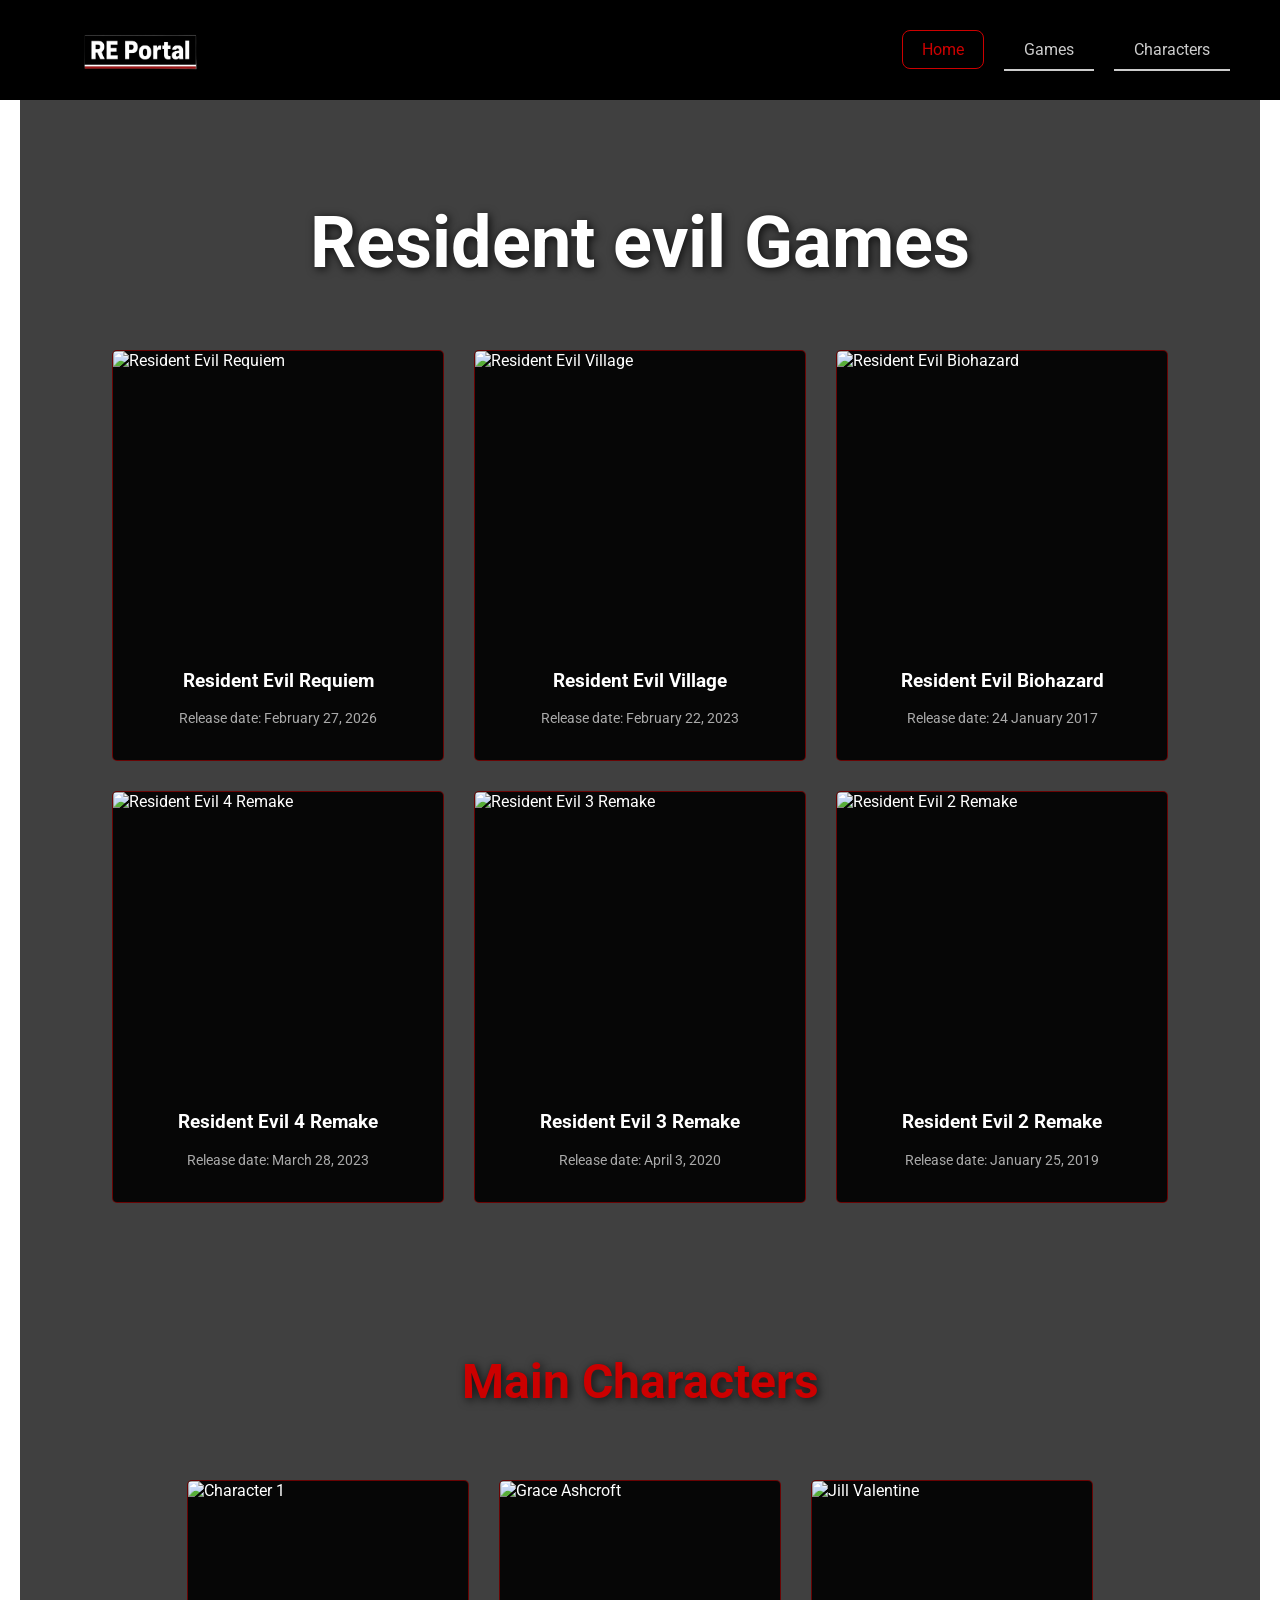
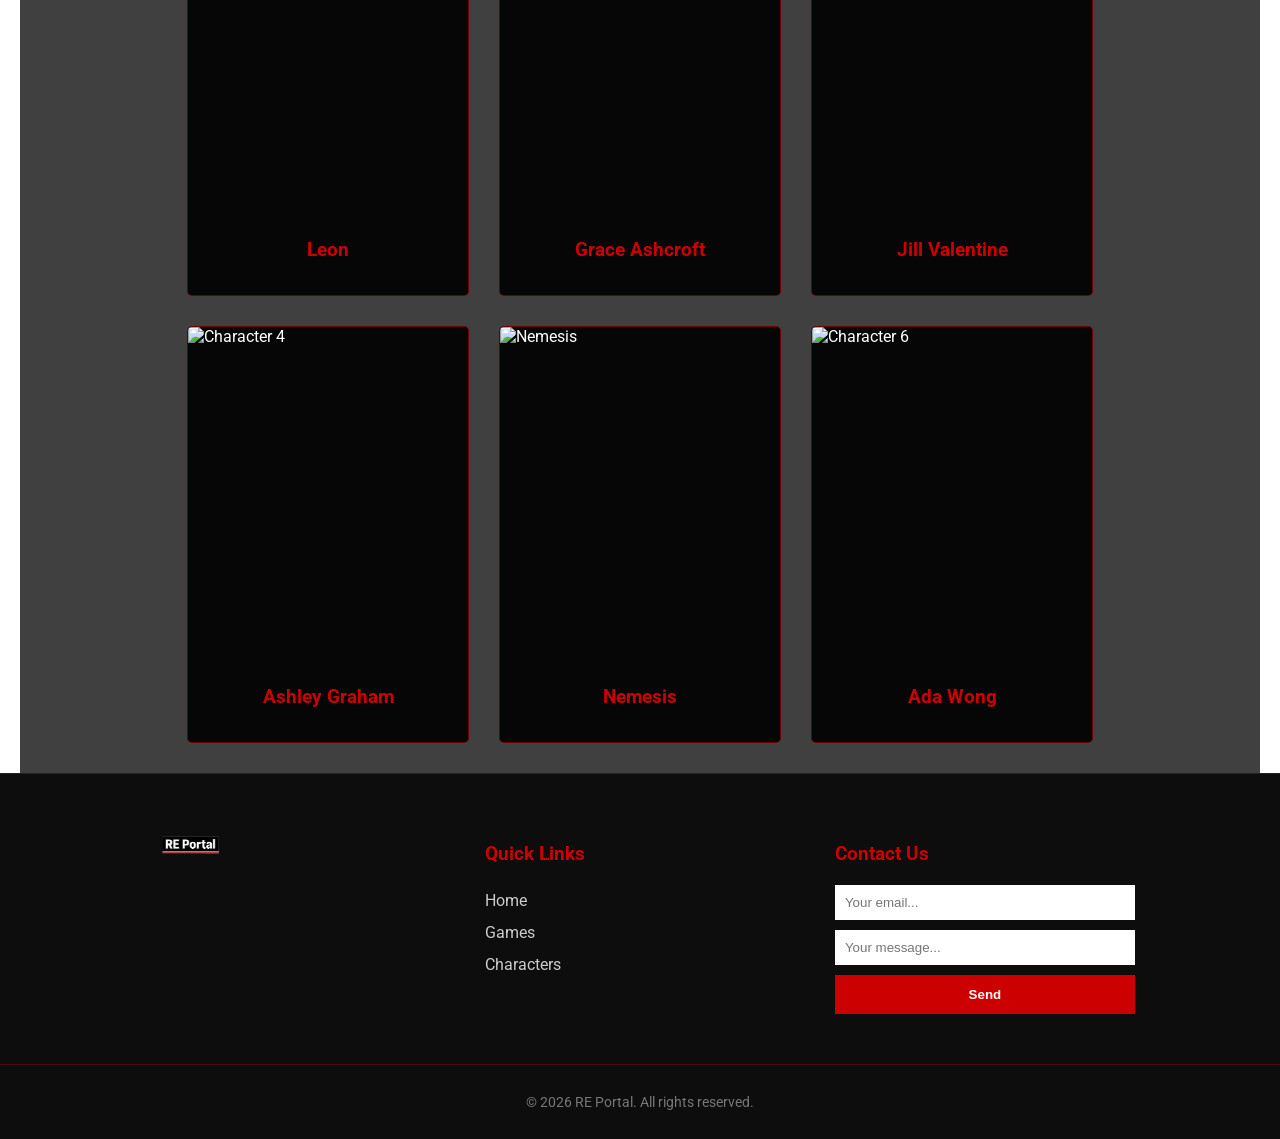
==== index.html @ fc37f70d "Add new game pages for Resident Evil titles and implement site structure - Created HTML pages for Re" ====
<!DOCTYPE html>
<html lang="en">
<head>
    <meta charset="UTF-8">
    <meta name="viewport" content="width=device-width, initial-scale=1.0">
    <title>Resident Evil Portal</title>
    <link rel="stylesheet" href="style.css">
    <link href="https://fonts.googleapis.com/css2?family=Oswald:wght@500;700&family=Roboto:wght@400;700&display=swap" rel="stylesheet">
</head>
<body>

    <header class="main-header">
        <div class="logo">
            <a href="index.html">
                <img src="logo.png" alt="RE Portal Logo" class="site-logo">
            </a>
        </div>
        <!-- Кнопка-гамбургер для мобільної версії -->
        <div class="burger-menu" id="burger">
            <span></span>
            <span></span>
            <span></span>
        </div>
        <nav class="main-nav" id="nav-links">
            <ul>
                <li><a href="index.html" class="active">Home</a></li>
                <li><a href="games.html" class="ghost-btn">Games</a></li>
                <li><a href="characters.html" class="ghost-btn">Characters</a></li>
            </ul>
        </nav>
    </header>

    <main>
        <section class="hero">
            <div class="hero-overlay"></div>
            <h2 class="hero-title">Resident evil Games</h2>
        </section>

        <section class="games-section">
            <a href="games/requiem.html" class="card-link">
                <div class="card">
                    <img src="https://static.wikia.nocookie.net/residentevil/images/e/ed/Resident-evil-requiem-updated-cover.jpg/revision/latest?cb=20251214043626" alt="Resident Evil Requiem" class="card-img">
                    <div class="card-info">
                        <h3>Resident Evil Requiem</h3>
                        <p>Release date: February 27, 2026</p>
                    </div>
                </div>
            </a>
            <a href="games/village.html" class="card-link">
                <div class="card">
                    <img src="https://static.wikia.nocookie.net/residentevil/images/7/7d/Resident_Evil_Village_NA_Cover_%281.1%29.png/revision/latest?cb=20210123062229" alt="Resident Evil Village" class="card-img">
                    <div class="card-info">
                        <h3>Resident Evil Village</h3>
                        <p>Release date: February 22, 2023</p>
                    </div>
                </div>
            </a>
            <a href="games/biohazard.html" class="card-link">
                <div class="card">
                    <img src="https://static.wikia.nocookie.net/residentevil/images/d/dc/Re7_xone_cover.jpg/revision/latest?cb=20190706052757" alt="Resident Evil Biohazard" class="card-img">
                    <div class="card-info">
                        <h3>Resident Evil Biohazard</h3>
                        <p>Release date: 24 January 2017</p>
                    </div>
                </div>
            </a>
            <a href="games/re4.html" class="card-link">
                <div class="card">
                    <img src="https://static.wikia.nocookie.net/residentevil/images/0/05/RE4R_PS5_EN_Cover.png/revision/latest?cb=20230623044637" alt="Resident Evil 4 Remake" class="card-img">
                    <div class="card-info">
                        <h3>Resident Evil 4 Remake</h3>
                        <p>Release date: March 28, 2023</p>
                    </div>
                </div>
            </a>
            <a href="games/re3.html" class="card-link">
                <div class="card">
                    <img src="https://static.wikia.nocookie.net/residentevil/images/9/9e/RE3_remake_EN_cover.png/revision/latest?cb=20230619105524" alt="Resident Evil 3 Remake" class="card-img">
                    <div class="card-info">
                        <h3>Resident Evil 3 Remake</h3>
                        <p>Release date: April 3, 2020</p>
                    </div>
                </div>
            </a>
            <a href="games/re2.html" class="card-link">
                <div class="card">
                    <img src="https://static.wikia.nocookie.net/residentevil/images/8/81/RE2_PS4_RPCover.png/revision/latest?cb=20200130045350" alt="Resident Evil 2 Remake" class="card-img">
                    <div class="card-info">
                        <h3>Resident Evil 2 Remake</h3>
                        <p>Release date: January 25, 2019</p>
                    </div>
                </div>
            </a>
        </section>

        <section class="characters-section">
            <h2 class="section-title">Main Characters</h2>
            <div class="characters-grid">
                <a href="characters/leon.html" class="character-link">
                    <div class="character-card">
                        <img src="https://preview.redd.it/leon-kennedy-icons-v0-vfng923jm2og1.jpg?width=1080&crop=smart&auto=webp&s=30443cda0ee180f663167e5a0bc67d72afa0929b" alt="Character 1" class="character-img">
                        <div class="character-info">
                            <h3>Leon</h3>
                            <p></p>
                        </div>
                    </div>
                </a>
                <a href="characters/grace.html" class="character-link">
                    <div class="character-card">
                        <img src="https://media.ixbt.site/fit-in/937x/https://ixbt.online/publications/2025/06/07/eUSx7ZD2Z0mvUvMMPRaNeu6Zoiwf7rGkjB0Bsxe0.jpg" alt="Grace Ashcroft" class="character-img">
                        <div class="character-info">
                            <h3>Grace Ashcroft</h3>
                            <p></p>
                        </div>
                    </div>
                </a>
                <a href="characters/jill.html" class="character-link">
                    <div class="character-card">
                        <img src="https://i.pinimg.com/736x/35/d9/d8/35d9d8e375a6e91ca429e1c0778d3bbc.jpg" alt="Jill Valentine" class="character-img">
                        <div class="character-info">
                            <h3>Jill Valentine</h3>
                            <p></p>
                        </div>
                    </div>
                </a>
                <a href="characters/ashley.html" class="character-link">
                    <div class="character-card">
                        <img src="https://i.pinimg.com/736x/fb/de/53/fbde53c0958bf9ae005719ea6a0b495a.jpg" alt="Character 4" class="character-img">
                        <div class="character-info">
                            <h3>Ashley Graham</h3>
                            <p></p>
                        </div>
                    </div>
                </a>
                <a href="characters/nemesis.html" class="character-link">
                    <div class="character-card">
                        <img src="https://www.evilresource.com/images/data/full/re3remake/nemesis.png" alt="Nemesis" class="character-img">
                        <div class="character-info">
                            <h3>Nemesis</h3>
                            <p></p>
                        </div>
                    </div>
                </a>
                <a href="characters/ada.html" class="character-link">
                    <div class="character-card">
                        <img src="https://i.pinimg.com/474x/70/cc/9d/70cc9dacf708a763aee5b8e417273c06.jpg" alt="Character 6" class="character-img">
                        <div class="character-info">
                            <h3>Ada Wong</h3>
                            <p></p>
                        </div>
                    </div>
                </a>
            </div>
        </section>
    </main>

    <footer class="main-footer">
        <div class="footer-col">
            <img src="logo.png" alt="RE Portal Logo" class="site-logo-footer">
            <p></p>
        </div>
        <div class="footer-col">
            <h3>Quick Links</h3>
            <ul>
                <li><a href="index.html">Home</a></li>
                <li><a href="games.html">Games</a></li>
                <li><a href="characters.html">Characters</a></li>
            </ul>
        </div>
        <div class="footer-col">
            <h3>Contact Us</h3>
            <form class="contact-form">
                <input type="text" class="email-input" placeholder="Your email...">
                <input type="text" class="message-input" placeholder="Your message...">
                <button type="submit" class="submit-btn">Send</button>
            </form>
        </div>
    </footer>
    <div class="copyright">
        <p>© 2026 RE Portal. All rights reserved.</p>
    </div>

    <script src="script.js"></script>
</body>
</html>
---- style.css ----
/* Базові налаштування */
body {
    background-image: url('https://static.wikia.nocookie.net/residentevil/images/6/6d/Loading_Screens_%28Requiem%29_-_20.png/revision/latest?cb=20260418062650');
    background-size: cover;
    background-position: center;
    background-attachment: fixed;
    background-repeat: no-repeat;
    color: #ffffff;
    font-family: 'Roboto', sans-serif;
    margin: 0;
    padding: 0;
    min-height: 100vh;
    display: flex;
    flex-direction: column;
}

html {
    height: 100%;
}

main {
    max-width: 100%;
    margin: 0 auto;
    background: rgba(0, 0, 0, 0.75);
    position: relative;
    flex: 1;
}

footer {
    margin-top: auto;
}

/* Шапка сайту */
.main-header {
    display: flex;
    justify-content: space-between;
    align-items: center;
    background-color: #000000;
    padding: 10px 50px;
    gap: 40px;
}

/* Налаштування для твого нового логотипа */
.site-logo {
    height: 80px; /* Висота логотипа в шапці */
    display: block;
    width: auto;
}

.site-logo-footer {
    height: 40px; /* Висота логотипа у підвалі */
    margin-bottom: 15px;
}

.main-nav ul {
    list-style: none;
    display: flex;
    gap: 20px;
    margin: 0;
    padding: 0;
}

.main-nav a {
    color: #ffffff;
    text-decoration: none;
    font-size: 16px;
    padding: 10px 20px;
    transition: all 0.5s ease;
    border-radius: 8px;
    display: inline-block;
}

.main-nav a:hover {
    transform: scale(1.08);
}

.main-nav .active {
    color: #cc0000;
    border: 1px solid #cc0000;
    border-radius: 8px;
    padding: 9px 19px;
}

.main-nav .ghost-btn {
    border: none;
    border-bottom: 2px solid #cccccc;
    color: #cccccc;
    border-radius: 0;
}

.main-nav .ghost-btn:hover {
    border-bottom-color: #cc0000;
    color: #cc0000;
    background-color: transparent;
}

/* Гамбургер меню прихований на ПК */
.burger-menu {
    display: none;
    flex-direction: column;
    gap: 5px;
    cursor: pointer;
}

.burger-menu span {
    width: 25px;
    height: 3px;
    background-color: #fff;
}

/* Головний банер */
.hero {
    position: relative;
    min-height: 400px;
    display: flex;
    flex-direction: column;
    justify-content: flex-start;
    align-items: center;
    padding-top: 100px;
    text-align: center;
}

.hero-overlay {
    display: none;
}

.hero-title {
    font-size: 72px;
    color: #ffffff;
    z-index: 2;
    text-shadow: 2px 2px 10px rgba(0,0,0,0.8);
    position: relative;
    margin: 0;
    padding: 0;
    margin-bottom: 20px;
}

/* Картки ігор */
.games-section {
    display: flex;
    justify-content: center;
    gap: 30px;
    padding: 30px 20px 80px 20px;
    background: transparent;
    margin: -280px auto 0 auto;
    min-height: auto;
    position: relative;
    z-index: 10;
    flex-wrap: wrap;
    max-width: 1200px;
    width: 100%;
}

.card {
    background-color: rgba(0, 0, 0, 0.9);
    width: 330px;
    border: 1px solid rgba(204, 0, 0, 0.5);
    transition: 0.3s;
    border-radius: 5px;
    overflow: hidden;
}

.card:hover {
    border-color: #cc0000;
    background-color: rgba(0, 0, 0, 0.95);
    box-shadow: 0 0 20px rgba(204, 0, 0, 0.5);
}

/* Посилання для карточек ігор */
.card-link {
    display: block;
    text-decoration: none;
    color: inherit;
    cursor: pointer;
}

/* Секція персонажів */
.characters-section {
    padding: 30px 20px;
}

.section-title {
    font-size: 48px;
    text-align: center;
    color: #cc0000;
    margin-bottom: 20px;
    text-shadow: 2px 2px 10px rgba(0,0,0,0.8);
}

.characters-grid {
    display: flex;
    justify-content: center;
    gap: 30px;
    flex-wrap: wrap;
    max-width: 1200px;
    margin: 70px auto 0 auto;
    position: relative;
    z-index: 10;
}

.character-card {
    background-color: rgba(0, 0, 0, 0.9);
    width: 280px;
    border: 1px solid rgba(204, 0, 0, 0.5);
    transition: 0.3s;
    border-radius: 5px;
    overflow: hidden;
}

.character-card:hover {
    border-color: #cc0000;
    background-color: rgba(0, 0, 0, 0.95);
    box-shadow: 0 0 20px rgba(204, 0, 0, 0.5);
    transform: translateY(-10px);
}

.character-img {
    height: 320px;
    width: 100%;
    object-fit: cover;
    display: block;
    transition: transform 0.3s ease;
}

.character-card:hover .character-img {
    transform: scale(1.05);
}

/* Посилання для карточек персонажів */
.character-link {
    display: block;
    text-decoration: none;
    color: inherit;
    cursor: pointer;
}

.character-info {
    padding: 20px;
    text-align: center;
}

.character-info h3 {
    color: #cc0000;
    margin-bottom: 10px;
}

.character-info p {
    font-size: 14px;
    color: #aaa;
}

.card-img {
    height: 280px;
    width: 100%;
    object-fit: cover;
    display: block;
    transition: transform 0.3s ease;
}

.card:hover .card-img {
    transform: scale(1.05);
}

.card-info {
    padding: 20px;
    text-align: center;
}

.card-info p {
    font-size: 14px;
    color: #aaa;
}

/* Підвал */
.main-footer {
    background-color: rgba(0, 0, 0, 0.95);
    display: flex;
    justify-content: space-around;
    padding: 50px 20px;
    border-top: 1px solid rgba(204, 0, 0, 0.5);
    width: 100%;
    box-sizing: border-box;
    margin: 0;
}

.footer-col {
    max-width: 300px;
}

.footer-col h3 {
    margin-bottom: 20px;
    color: #cc0000;
}

.footer-col ul {
    list-style: none;
    padding: 0;
}

.footer-col ul li a {
    color: #ccc;
    text-decoration: none;
    line-height: 2;
    transition: color 0.3s ease;
}

.footer-col ul li a:hover {
    color: #cc0000;
}

.contact-form input {
    width: 100%;
    padding: 10px;
    margin-bottom: 10px;
    background-color: #fff;
    border: none;
    box-sizing: border-box;
}

.submit-btn {
    width: 100%;
    padding: 12px;
    background-color: #cc0000;
    color: #fff;
    border: none;
    font-weight: bold;
    cursor: pointer;
}

.copyright {
    text-align: center;
    background-color: rgba(0, 0, 0, 0.95);
    padding: 15px;
    color: #777;
    font-size: 14px;
    border-top: 1px solid rgba(204, 0, 0, 0.3);
    width: 100%;
    box-sizing: border-box;
    margin: 0;
}

/* Повідомлення про успішну відправку */
.notification {
    position: fixed;
    top: 20px;
    right: 20px;
    padding: 15px 25px;
    border-radius: 5px;
    font-weight: bold;
    z-index: 9999;
    opacity: 0;
    transition: opacity 0.3s ease;
    font-family: 'Roboto', sans-serif;
    font-size: 14px;
}

.notification.show {
    opacity: 1;
}

.notification.success {
    background-color: #4CAF50;
    color: white;
    border-left: 4px solid #45a049;
}

.notification.error {
    background-color: #cc0000;
    color: white;
    border-left: 4px solid #990000;
}

/* Адаптивність для телефонів (Мобільна версія) */
@media (max-width: 768px) {
    .main-header {
        padding: 10px;
        gap: 15px;
    }
    .site-logo {
        height: 60px;
    }
    .main-nav {
        display: none; 
        width: 100%;
        text-align: center;
        background-color: #2c2c2c;
        position: absolute;
        top: 90px;
        left: 0;
        z-index: 10;
    }
    .main-nav.show {
        display: block; 
    }
    .main-nav ul {
        flex-direction: column;
        padding: 20px 0;
    }
    .burger-menu {
        display: flex; 
    }
    .hero {
        height: auto;
        padding-top: 60px;
        min-height: 60vh;
    }
    .hero-title {
        font-size: 42px;
        margin-bottom: 30px;
    }
    .games-section {
        flex-direction: column;
        align-items: center;
        padding: 40px 20px;
    }
    .characters-grid {
        flex-direction: column;
        align-items: center;
    }
    .main-footer {
        flex-direction: column;
        align-items: center;
        text-align: center;
        gap: 30px;
    }
    .grid-pull-up {
    margin-top: -200px !important; 
    }
}
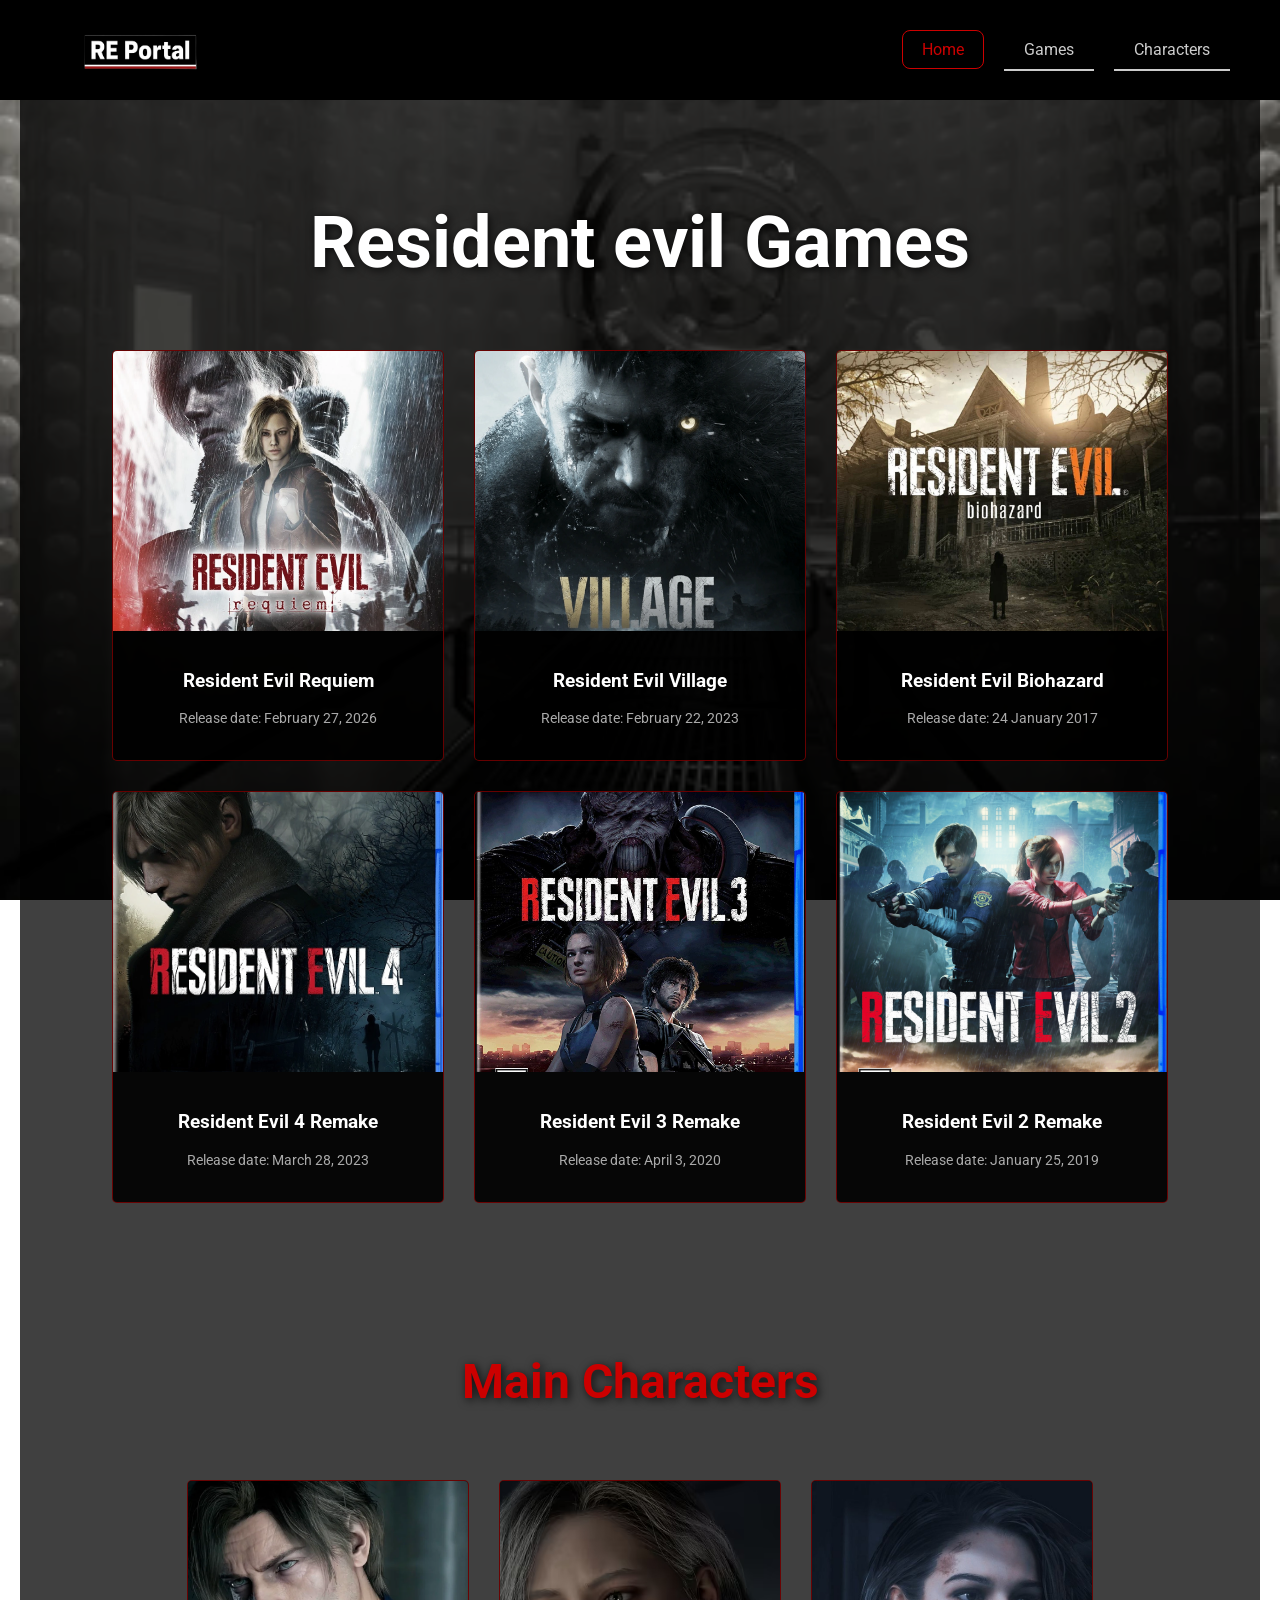
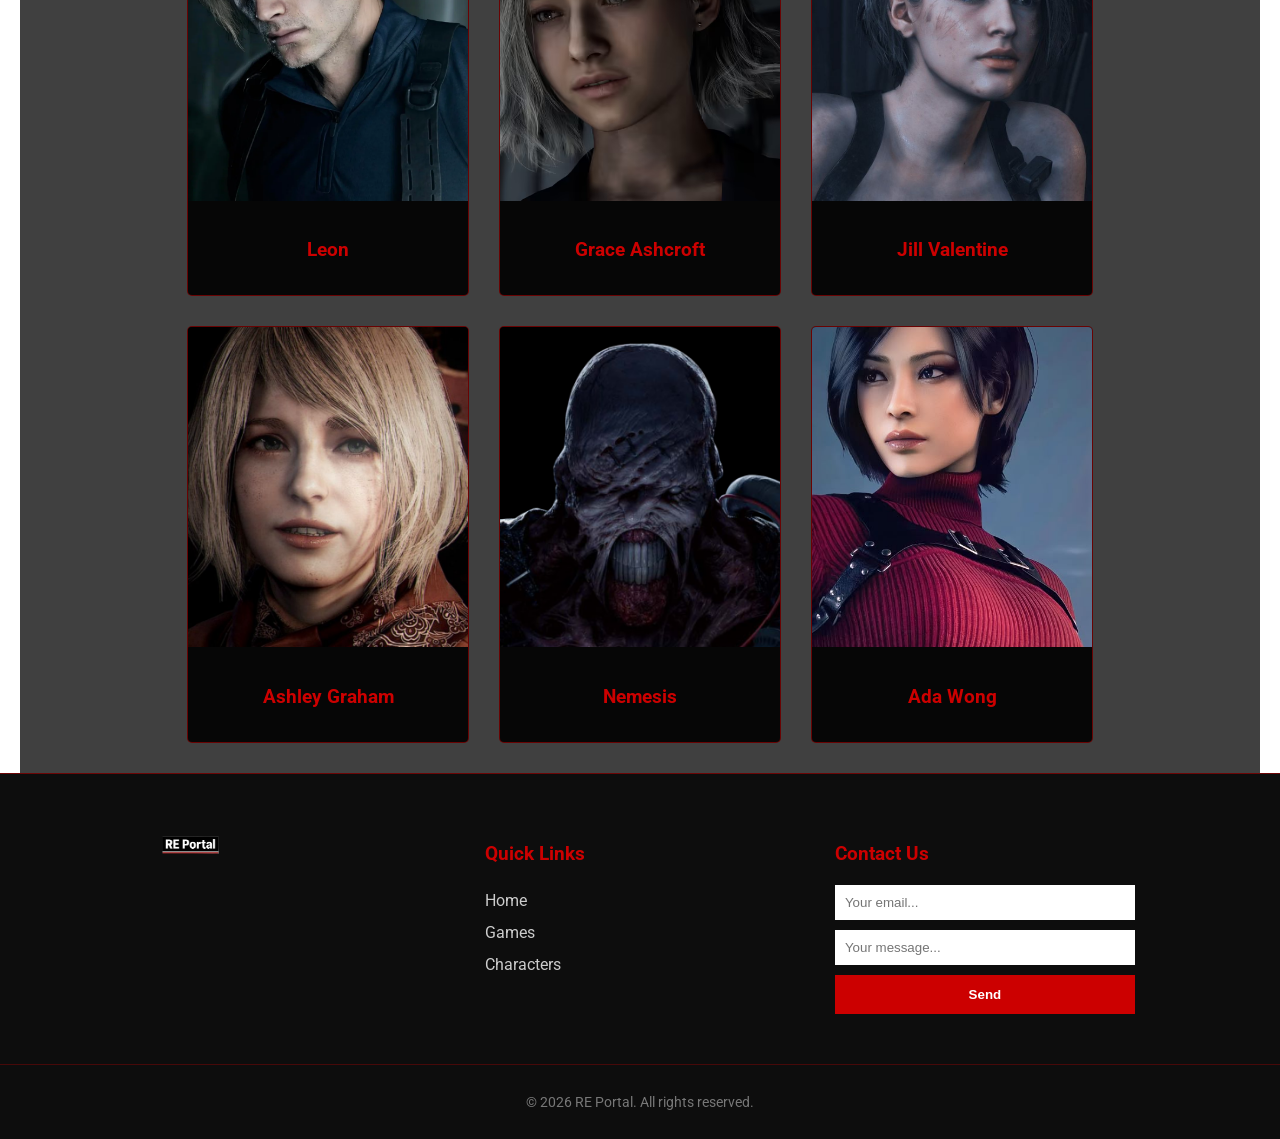
==== commit 19dd460c: "update" ====
--- a/index.html
+++ b/index.html
@@ -39,7 +39,7 @@
         <section class="games-section">
             <a href="games/requiem.html" class="card-link">
                 <div class="card">
-                    <img src="https://static.wikia.nocookie.net/residentevil/images/e/ed/Resident-evil-requiem-updated-cover.jpg/revision/latest?cb=20251214043626" alt="Resident Evil Requiem" class="card-img">
+                    <img src="media/games/requiem.webp" alt="Resident Evil Requiem" class="card-img">
                     <div class="card-info">
                         <h3>Resident Evil Requiem</h3>
                         <p>Release date: February 27, 2026</p>
@@ -48,7 +48,7 @@
             </a>
             <a href="games/village.html" class="card-link">
                 <div class="card">
-                    <img src="https://static.wikia.nocookie.net/residentevil/images/7/7d/Resident_Evil_Village_NA_Cover_%281.1%29.png/revision/latest?cb=20210123062229" alt="Resident Evil Village" class="card-img">
+                    <img src="media/games/village.webp" alt="Resident Evil Village" class="card-img">
                     <div class="card-info">
                         <h3>Resident Evil Village</h3>
                         <p>Release date: February 22, 2023</p>
@@ -57,7 +57,7 @@
             </a>
             <a href="games/biohazard.html" class="card-link">
                 <div class="card">
-                    <img src="https://static.wikia.nocookie.net/residentevil/images/d/dc/Re7_xone_cover.jpg/revision/latest?cb=20190706052757" alt="Resident Evil Biohazard" class="card-img">
+                    <img src="media/games/biohazard.webp" alt="Resident Evil Biohazard" class="card-img">
                     <div class="card-info">
                         <h3>Resident Evil Biohazard</h3>
                         <p>Release date: 24 January 2017</p>
@@ -66,7 +66,7 @@
             </a>
             <a href="games/re4.html" class="card-link">
                 <div class="card">
-                    <img src="https://static.wikia.nocookie.net/residentevil/images/0/05/RE4R_PS5_EN_Cover.png/revision/latest?cb=20230623044637" alt="Resident Evil 4 Remake" class="card-img">
+                    <img src="media/games/re4.webp" alt="Resident Evil 4 Remake" class="card-img">
                     <div class="card-info">
                         <h3>Resident Evil 4 Remake</h3>
                         <p>Release date: March 28, 2023</p>
@@ -75,7 +75,7 @@
             </a>
             <a href="games/re3.html" class="card-link">
                 <div class="card">
-                    <img src="https://static.wikia.nocookie.net/residentevil/images/9/9e/RE3_remake_EN_cover.png/revision/latest?cb=20230619105524" alt="Resident Evil 3 Remake" class="card-img">
+                    <img src="media/games/re3.webp" alt="Resident Evil 3 Remake" class="card-img">
                     <div class="card-info">
                         <h3>Resident Evil 3 Remake</h3>
                         <p>Release date: April 3, 2020</p>
@@ -84,7 +84,7 @@
             </a>
             <a href="games/re2.html" class="card-link">
                 <div class="card">
-                    <img src="https://static.wikia.nocookie.net/residentevil/images/8/81/RE2_PS4_RPCover.png/revision/latest?cb=20200130045350" alt="Resident Evil 2 Remake" class="card-img">
+                    <img src="media/games/re2.webp" alt="Resident Evil 2 Remake" class="card-img">
                     <div class="card-info">
                         <h3>Resident Evil 2 Remake</h3>
                         <p>Release date: January 25, 2019</p>
@@ -98,7 +98,7 @@
             <div class="characters-grid">
                 <a href="characters/leon.html" class="character-link">
                     <div class="character-card">
-                        <img src="https://preview.redd.it/leon-kennedy-icons-v0-vfng923jm2og1.jpg?width=1080&crop=smart&auto=webp&s=30443cda0ee180f663167e5a0bc67d72afa0929b" alt="Character 1" class="character-img">
+                        <img src="media/characters/leon.webp" alt="Character 1" class="character-img">
                         <div class="character-info">
                             <h3>Leon</h3>
                             <p></p>
@@ -107,7 +107,7 @@
                 </a>
                 <a href="characters/grace.html" class="character-link">
                     <div class="character-card">
-                        <img src="https://media.ixbt.site/fit-in/937x/https://ixbt.online/publications/2025/06/07/eUSx7ZD2Z0mvUvMMPRaNeu6Zoiwf7rGkjB0Bsxe0.jpg" alt="Grace Ashcroft" class="character-img">
+                        <img src="media/characters/grace.avif" alt="Grace Ashcroft" class="character-img">
                         <div class="character-info">
                             <h3>Grace Ashcroft</h3>
                             <p></p>
@@ -116,7 +116,7 @@
                 </a>
                 <a href="characters/jill.html" class="character-link">
                     <div class="character-card">
-                        <img src="https://i.pinimg.com/736x/35/d9/d8/35d9d8e375a6e91ca429e1c0778d3bbc.jpg" alt="Jill Valentine" class="character-img">
+                        <img src="media/characters/jill.jpg" alt="Jill Valentine" class="character-img">
                         <div class="character-info">
                             <h3>Jill Valentine</h3>
                             <p></p>
@@ -125,7 +125,7 @@
                 </a>
                 <a href="characters/ashley.html" class="character-link">
                     <div class="character-card">
-                        <img src="https://i.pinimg.com/736x/fb/de/53/fbde53c0958bf9ae005719ea6a0b495a.jpg" alt="Character 4" class="character-img">
+                        <img src="media/characters/ashley.jpg" alt="Character 4" class="character-img">
                         <div class="character-info">
                             <h3>Ashley Graham</h3>
                             <p></p>
@@ -134,7 +134,7 @@
                 </a>
                 <a href="characters/nemesis.html" class="character-link">
                     <div class="character-card">
-                        <img src="https://www.evilresource.com/images/data/full/re3remake/nemesis.png" alt="Nemesis" class="character-img">
+                        <img src="media/characters/nemesis.png" alt="Nemesis" class="character-img">
                         <div class="character-info">
                             <h3>Nemesis</h3>
                             <p></p>
@@ -143,7 +143,7 @@
                 </a>
                 <a href="characters/ada.html" class="character-link">
                     <div class="character-card">
-                        <img src="https://i.pinimg.com/474x/70/cc/9d/70cc9dacf708a763aee5b8e417273c06.jpg" alt="Character 6" class="character-img">
+                        <img src="media/characters/wong.jpg" alt="Character 6" class="character-img">
                         <div class="character-info">
                             <h3>Ada Wong</h3>
                             <p></p>
--- a/style.css
+++ b/style.css
@@ -1,6 +1,6 @@
 /* Базові налаштування */
 body {
-    background-image: url('https://static.wikia.nocookie.net/residentevil/images/6/6d/Loading_Screens_%28Requiem%29_-_20.png/revision/latest?cb=20260418062650');
+    background-image: url('media/background.webp');
     background-size: cover;
     background-position: center;
     background-attachment: fixed;
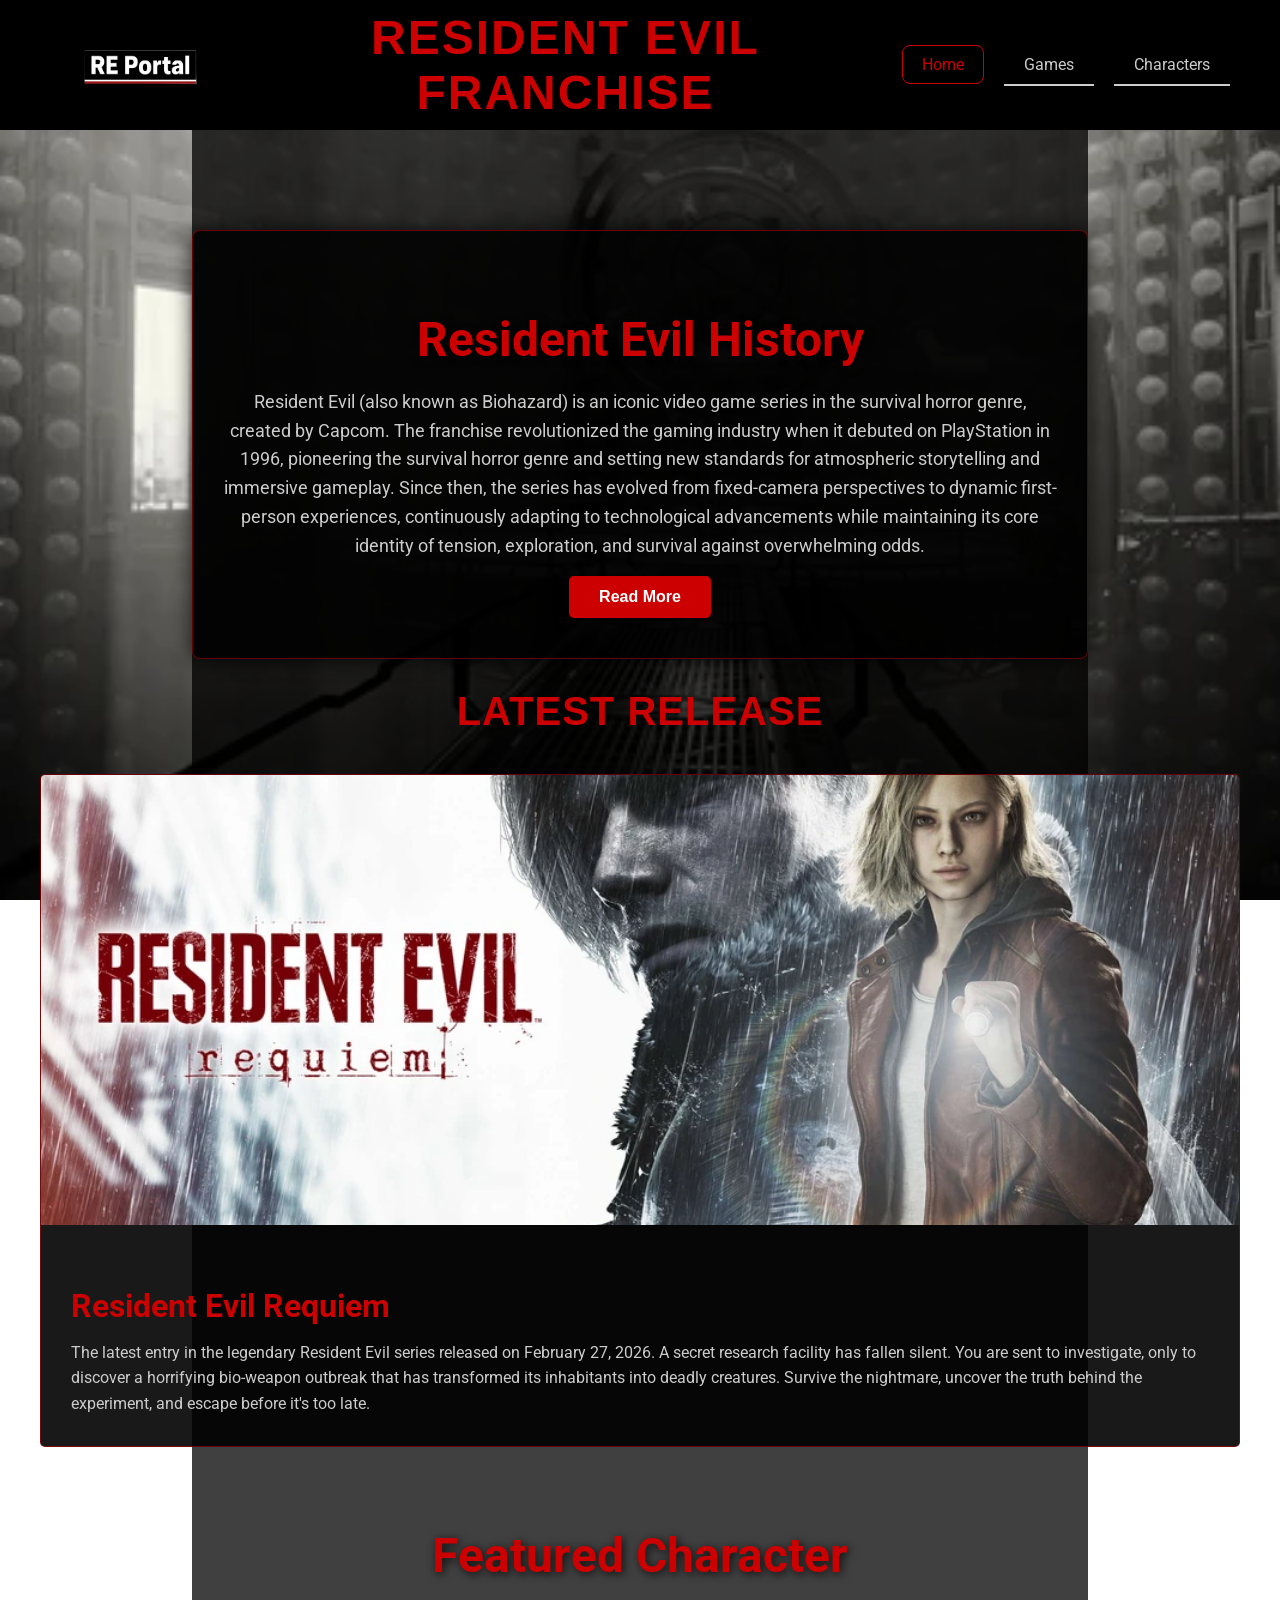
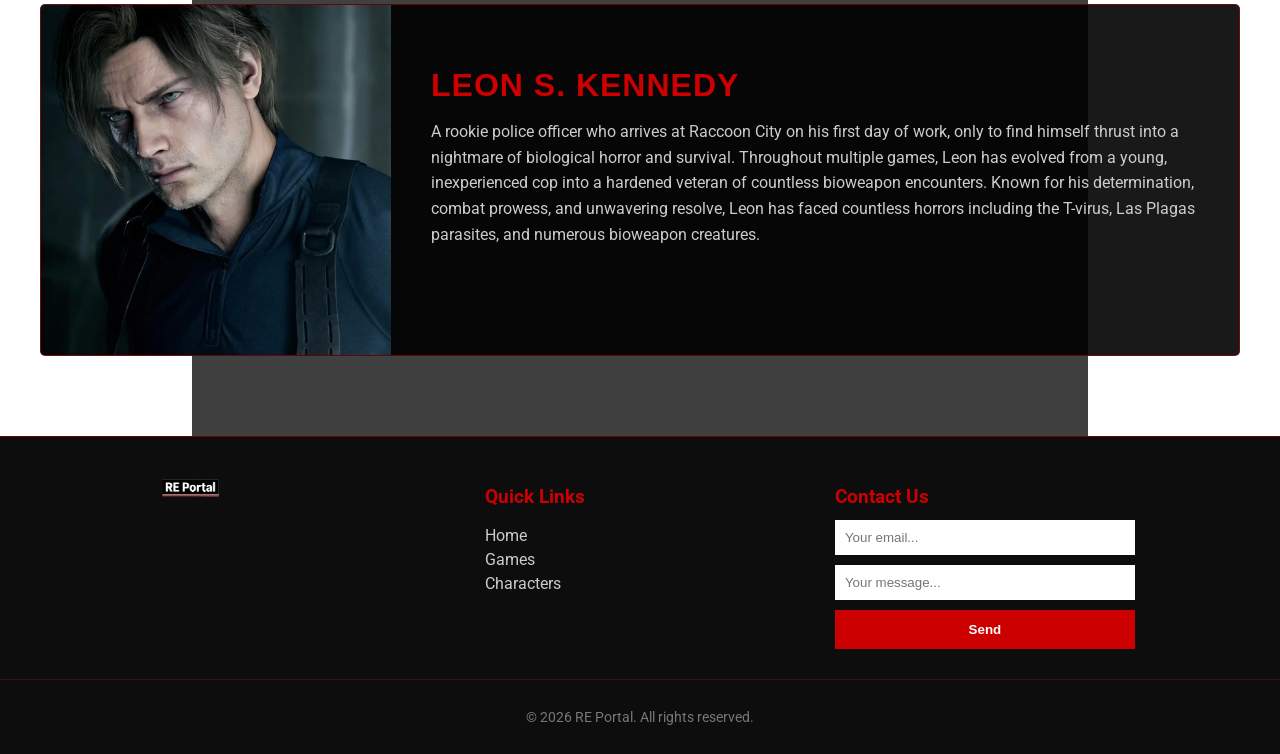
==== commit 4879552d: "Refactor code structure for improved readability and maintainability" ====
--- a/index.html
+++ b/index.html
@@ -14,6 +14,9 @@
             <a href="index.html">
                 <img src="logo.png" alt="RE Portal Logo" class="site-logo">
             </a>
+        </div>
+        <div class="header-title">
+            <h1>Resident Evil Franchise</h1>
         </div>
         <!-- Кнопка-гамбургер для мобільної версії -->
         <div class="burger-menu" id="burger">
@@ -33,124 +36,42 @@
     <main>
         <section class="hero">
             <div class="hero-overlay"></div>
-            <h2 class="hero-title">Resident evil Games</h2>
+            <!-- Блок з описом франшизи -->
+            <div class="about-franchise">
+                <h2 class="section-title">Resident Evil History</h2>
+                <p>Resident Evil (also known as Biohazard) is an iconic video game series in the survival horror genre, created by Capcom. The franchise revolutionized the gaming industry when it debuted on PlayStation in 1996, pioneering the survival horror genre and setting new standards for atmospheric storytelling and immersive gameplay. Since then, the series has evolved from fixed-camera perspectives to dynamic first-person experiences, continuously adapting to technological advancements while maintaining its core identity of tension, exploration, and survival against overwhelming odds.</p>
+                <div class="franchise-hidden" id="franchiseHidden">
+                    <p>The narrative universe of Resident Evil is deeply rooted in corporate corruption and biological warfare. At the heart of the story lies the Umbrella Corporation, a fictional pharmaceutical company that secretly conducted experiments with the T-virus, a biological agent capable of reanimating and mutating organic matter. These unethical experiments led to catastrophic viral outbreaks in various locations worldwide, including the iconic Raccoon City. The franchise spans multiple continents, time periods, and character perspectives, creating a rich tapestry of interconnected stories that explore themes of survival, heroism, sacrifice, and humanity's struggle against bioterrorism.</p>
+                    <p>Over three decades, Resident Evil has introduced players to unforgettable protagonists such as Leon S. Kennedy, Jill Valentine, Ada Wong, and Chris Redfield. Each character brings unique skills and perspectives to the ongoing battle against bioweapons and biological threats. From the outbreak in Raccoon City to mysterious villages shrouded in ancient curses, from African deserts to European castles, the series has taken players to diverse and harrowing locations. The franchise has sold over 140 million copies worldwide, spawned multiple film adaptations, novels, comics, and merchandise, cementing its status as one of the most influential horror franchises in entertainment history.</p>
+                </div>
+                <button class="read-more-btn" id="readMoreBtn">Read More</button>
+            </div>
         </section>
 
         <section class="games-section">
-            <a href="games/requiem.html" class="card-link">
-                <div class="card">
-                    <img src="media/games/requiem.webp" alt="Resident Evil Requiem" class="card-img">
+            <div class="latest-game-label">Latest Release</div>
+            <a href="games/requiem.html" class="card-link latest-game-link">
+                <div class="latest-game-card">
+                    <img src="media/Requiem_banner.webp" alt="Resident Evil Requiem" class="card-img">
                     <div class="card-info">
                         <h3>Resident Evil Requiem</h3>
-                        <p>Release date: February 27, 2026</p>
-                    </div>
-                </div>
-            </a>
-            <a href="games/village.html" class="card-link">
-                <div class="card">
-                    <img src="media/games/village.webp" alt="Resident Evil Village" class="card-img">
-                    <div class="card-info">
-                        <h3>Resident Evil Village</h3>
-                        <p>Release date: February 22, 2023</p>
-                    </div>
-                </div>
-            </a>
-            <a href="games/biohazard.html" class="card-link">
-                <div class="card">
-                    <img src="media/games/biohazard.webp" alt="Resident Evil Biohazard" class="card-img">
-                    <div class="card-info">
-                        <h3>Resident Evil Biohazard</h3>
-                        <p>Release date: 24 January 2017</p>
-                    </div>
-                </div>
-            </a>
-            <a href="games/re4.html" class="card-link">
-                <div class="card">
-                    <img src="media/games/re4.webp" alt="Resident Evil 4 Remake" class="card-img">
-                    <div class="card-info">
-                        <h3>Resident Evil 4 Remake</h3>
-                        <p>Release date: March 28, 2023</p>
-                    </div>
-                </div>
-            </a>
-            <a href="games/re3.html" class="card-link">
-                <div class="card">
-                    <img src="media/games/re3.webp" alt="Resident Evil 3 Remake" class="card-img">
-                    <div class="card-info">
-                        <h3>Resident Evil 3 Remake</h3>
-                        <p>Release date: April 3, 2020</p>
-                    </div>
-                </div>
-            </a>
-            <a href="games/re2.html" class="card-link">
-                <div class="card">
-                    <img src="media/games/re2.webp" alt="Resident Evil 2 Remake" class="card-img">
-                    <div class="card-info">
-                        <h3>Resident Evil 2 Remake</h3>
-                        <p>Release date: January 25, 2019</p>
+                        <p>The latest entry in the legendary Resident Evil series released on February 27, 2026. A secret research facility has fallen silent. You are sent to investigate, only to discover a horrifying bio-weapon outbreak that has transformed its inhabitants into deadly creatures. Survive the nightmare, uncover the truth behind the experiment, and escape before it's too late.</p>
                     </div>
                 </div>
             </a>
         </section>
 
         <section class="characters-section">
-            <h2 class="section-title">Main Characters</h2>
-            <div class="characters-grid">
-                <a href="characters/leon.html" class="character-link">
-                    <div class="character-card">
-                        <img src="media/characters/leon.webp" alt="Character 1" class="character-img">
-                        <div class="character-info">
-                            <h3>Leon</h3>
-                            <p></p>
-                        </div>
+            <h2 class="section-title">Featured Character</h2>
+            <a href="characters/leon.html" class="character-link">
+                <div class="featured-character-card">
+                    <img src="media/characters/leon.webp" alt="Leon S. Kennedy" class="featured-character-img">
+                    <div class="featured-character-info">
+                        <h3>Leon S. Kennedy</h3>
+                        <p>A rookie police officer who arrives at Raccoon City on his first day of work, only to find himself thrust into a nightmare of biological horror and survival. Throughout multiple games, Leon has evolved from a young, inexperienced cop into a hardened veteran of countless bioweapon encounters. Known for his determination, combat prowess, and unwavering resolve, Leon has faced countless horrors including the T-virus, Las Plagas parasites, and numerous bioweapon creatures.</p>
                     </div>
-                </a>
-                <a href="characters/grace.html" class="character-link">
-                    <div class="character-card">
-                        <img src="media/characters/grace.avif" alt="Grace Ashcroft" class="character-img">
-                        <div class="character-info">
-                            <h3>Grace Ashcroft</h3>
-                            <p></p>
-                        </div>
-                    </div>
-                </a>
-                <a href="characters/jill.html" class="character-link">
-                    <div class="character-card">
-                        <img src="media/characters/jill.jpg" alt="Jill Valentine" class="character-img">
-                        <div class="character-info">
-                            <h3>Jill Valentine</h3>
-                            <p></p>
-                        </div>
-                    </div>
-                </a>
-                <a href="characters/ashley.html" class="character-link">
-                    <div class="character-card">
-                        <img src="media/characters/ashley.jpg" alt="Character 4" class="character-img">
-                        <div class="character-info">
-                            <h3>Ashley Graham</h3>
-                            <p></p>
-                        </div>
-                    </div>
-                </a>
-                <a href="characters/nemesis.html" class="character-link">
-                    <div class="character-card">
-                        <img src="media/characters/nemesis.png" alt="Nemesis" class="character-img">
-                        <div class="character-info">
-                            <h3>Nemesis</h3>
-                            <p></p>
-                        </div>
-                    </div>
-                </a>
-                <a href="characters/ada.html" class="character-link">
-                    <div class="character-card">
-                        <img src="media/characters/wong.jpg" alt="Character 6" class="character-img">
-                        <div class="character-info">
-                            <h3>Ada Wong</h3>
-                            <p></p>
-                        </div>
-                    </div>
-                </a>
-            </div>
+                </div>
+            </a>
         </section>
     </main>
 
--- a/style.css
+++ b/style.css
@@ -1,4 +1,11 @@
-/* Базові налаштування */
+* {
+    box-sizing: border-box;
+}
+
+html, body {
+    overflow-x: hidden;
+    width: 100%;
+}
 body {
     background-image: url('media/background.webp');
     background-size: cover;
@@ -19,6 +26,7 @@
 }
 
 main {
+    width: 70%;
     max-width: 100%;
     margin: 0 auto;
     background: rgba(0, 0, 0, 0.75);
@@ -37,6 +45,31 @@
     align-items: center;
     background-color: #000000;
     padding: 10px 50px;
+    position: relative;
+}
+
+.logo {
+    flex-shrink: 0;
+}
+
+.header-title {
+    flex: 1;
+    text-align: center;
+}
+
+.header-title h1 {
+    margin: 0;
+    font-size: 48px;
+    font-weight: 700;
+    color: #cc0000;
+    font-family: 'Oswald', sans-serif;
+    text-transform: uppercase;
+    letter-spacing: 2px;
+}
+
+.main-nav {
+    flex-shrink: 0;
+    display: flex;
     gap: 40px;
 }
 
@@ -100,6 +133,7 @@
     flex-direction: column;
     gap: 5px;
     cursor: pointer;
+    flex-shrink: 0;
 }
 
 .burger-menu span {
@@ -133,22 +167,34 @@
     margin: 0;
     padding: 0;
     margin-bottom: 20px;
+    display: none;
 }
 
 /* Картки ігор */
 .games-section {
     display: flex;
     justify-content: center;
+    align-items: flex-start;
     gap: 30px;
     padding: 30px 20px 80px 20px;
     background: transparent;
-    margin: -280px auto 0 auto;
+    margin: 0 auto;
     min-height: auto;
     position: relative;
     z-index: 10;
     flex-wrap: wrap;
     max-width: 1200px;
     width: 100%;
+}
+
+.latest-game-label {
+    font-size: 40px;
+    font-weight: 700;
+    color: #cc0000;
+    font-family: 'Oswald', sans-serif;
+    text-transform: uppercase;
+    letter-spacing: 1px;
+    margin-bottom: 10px;
 }
 
 .card {
@@ -176,7 +222,11 @@
 
 /* Секція персонажів */
 .characters-section {
-    padding: 30px 20px;
+    padding: 30px 20px 80px 20px;
+    display: flex;
+    flex-direction: column;
+    align-items: center;
+    margin-top: -70px;
 }
 
 .section-title {
@@ -261,6 +311,57 @@
     transform: scale(1.05);
 }
 
+.latest-game-card {
+    width: 1200px;
+    background-color: rgba(0, 0, 0, 0.9);
+    border: 1px solid rgba(204, 0, 0, 0.5);
+    transition: 0.3s;
+    border-radius: 5px;
+    overflow: hidden;
+}
+
+.latest-game-card:hover {
+    border-color: #cc0000;
+    background-color: rgba(0, 0, 0, 0.95);
+    box-shadow: 0 0 20px rgba(204, 0, 0, 0.5);
+}
+
+.latest-game-link {
+    display: block;
+    text-decoration: none;
+    color: inherit;
+}
+
+.latest-game-card .card-img {
+    height: 450px;
+    width: 100%;
+    object-fit: cover;
+    display: block;
+    transition: transform 0.3s ease;
+}
+
+.latest-game-card .card-info {
+    padding: 30px;
+    text-align: left;
+}
+
+.latest-game-card .card-info h3 {
+    font-size: 32px;
+    margin-bottom: 15px;
+    color: #cc0000;
+}
+
+.latest-game-card .card-info p {
+    font-size: 16px;
+    color: #cccccc;
+    line-height: 1.6;
+    margin: 0;
+}
+
+.latest-game-card:hover .card-img {
+    transform: scale(1.05);
+}
+
 .card-info {
     padding: 20px;
     text-align: center;
@@ -276,7 +377,7 @@
     background-color: rgba(0, 0, 0, 0.95);
     display: flex;
     justify-content: space-around;
-    padding: 50px 20px;
+    padding: 30px 20px;
     border-top: 1px solid rgba(204, 0, 0, 0.5);
     width: 100%;
     box-sizing: border-box;
@@ -288,7 +389,7 @@
 }
 
 .footer-col h3 {
-    margin-bottom: 20px;
+    margin-bottom: 12px;
     color: #cc0000;
 }
 
@@ -300,7 +401,7 @@
 .footer-col ul li a {
     color: #ccc;
     text-decoration: none;
-    line-height: 2;
+    line-height: 1.5;
     transition: color 0.3s ease;
 }
 
@@ -370,31 +471,84 @@
     border-left: 4px solid #990000;
 }
 
+/* Featured Character Card */
+.featured-character-card {
+    width: 1200px;
+    display: flex;
+    background-color: rgba(0, 0, 0, 0.9);
+    border: 1px solid rgba(204, 0, 0, 0.5);
+    border-radius: 5px;
+    overflow: hidden;
+    transition: 0.3s;
+}
+
+.featured-character-card:hover {
+    border-color: #cc0000;
+    background-color: rgba(0, 0, 0, 0.95);
+}
+
+.featured-character-img {
+    width: 350px;
+    height: 350px;
+    object-fit: cover;
+    flex-shrink: 0;
+}
+
+.featured-character-info {
+    padding: 30px 40px;
+    display: flex;
+    flex-direction: column;
+    justify-content: flex-start;
+    flex: 1;
+}
+
+.featured-character-info h3 {
+    font-size: 32px;
+    color: #cc0000;
+    margin-bottom: 15px;
+    font-family: 'Oswald', sans-serif;
+    text-transform: uppercase;
+    letter-spacing: 1px;
+}
+
+.featured-character-info p {
+    color: #cccccc;
+    font-size: 16px;
+    line-height: 1.6;
+    margin: 0;
+}
+
 /* Адаптивність для телефонів (Мобільна версія) */
 @media (max-width: 768px) {
     .main-header {
         padding: 10px;
-        gap: 15px;
+    }
+    .header-title {
+        display: none;
+    }
+    .header-title h1 {
+        font-size: 24px;
     }
     .site-logo {
         height: 60px;
     }
     .main-nav {
         display: none; 
+        position: fixed;
+        top: 70px;
+        left: 0;
         width: 100%;
-        text-align: center;
         background-color: #2c2c2c;
-        position: absolute;
-        top: 90px;
-        left: 0;
         z-index: 10;
+        flex-direction: column;
     }
     .main-nav.show {
-        display: block; 
+        display: flex; 
     }
     .main-nav ul {
         flex-direction: column;
         padding: 20px 0;
+        gap: 0;
     }
     .burger-menu {
         display: flex; 
@@ -426,4 +580,78 @@
     .grid-pull-up {
     margin-top: -200px !important; 
     }
+    .featured-character-card {
+        width: 100%;
+        flex-direction: column;
+    }
+    .featured-character-img {
+        width: 100%;
+        height: 250px;
+    }
+    .featured-character-info {
+        padding: 20px;
+    }
+    .featured-character-info h3 {
+        font-size: 24px;
+    }
+    .featured-character-info p {
+        font-size: 14px;
+    }
+}
+
+/* Новий текстовий блок на головній сторінці */
+.about-franchise {
+    max-width: 900px;
+    margin: 0 auto;
+    padding: 40px 30px;
+    background-color: rgba(0, 0, 0, 0.85);
+    border: 1px solid rgba(204, 0, 0, 0.5);
+    border-radius: 8px;
+    position: relative;
+    z-index: 10;
+    text-align: center;
+    box-shadow: 0 0 20px rgba(0, 0, 0, 0.8);
+}
+
+.about-franchise p {
+    font-size: 18px;
+    line-height: 1.6;
+    color: #cccccc;
+    margin-bottom: 15px;
+}
+
+.franchise-hidden {
+    max-height: 0;
+    overflow: hidden;
+    transition: max-height 0.4s ease;
+}
+
+.franchise-hidden.show {
+    max-height: 1000px;
+}
+
+.read-more-btn {
+    background-color: #cc0000;
+    color: #ffffff;
+    border: none;
+    padding: 12px 30px;
+    font-size: 16px;
+    border-radius: 5px;
+    cursor: pointer;
+    transition: all 0.3s ease;
+    font-weight: 700;
+    font-family: 'Oswald', sans-serif;
+}
+
+.read-more-btn:hover {
+    background-color: #ff0000;
+    transform: scale(1.05);
+}
+
+.read-more-btn.expanded {
+    background-color: #666666;
+}
+
+.read-more-btn.expanded:hover {
+    background-color: #888888;
 }
